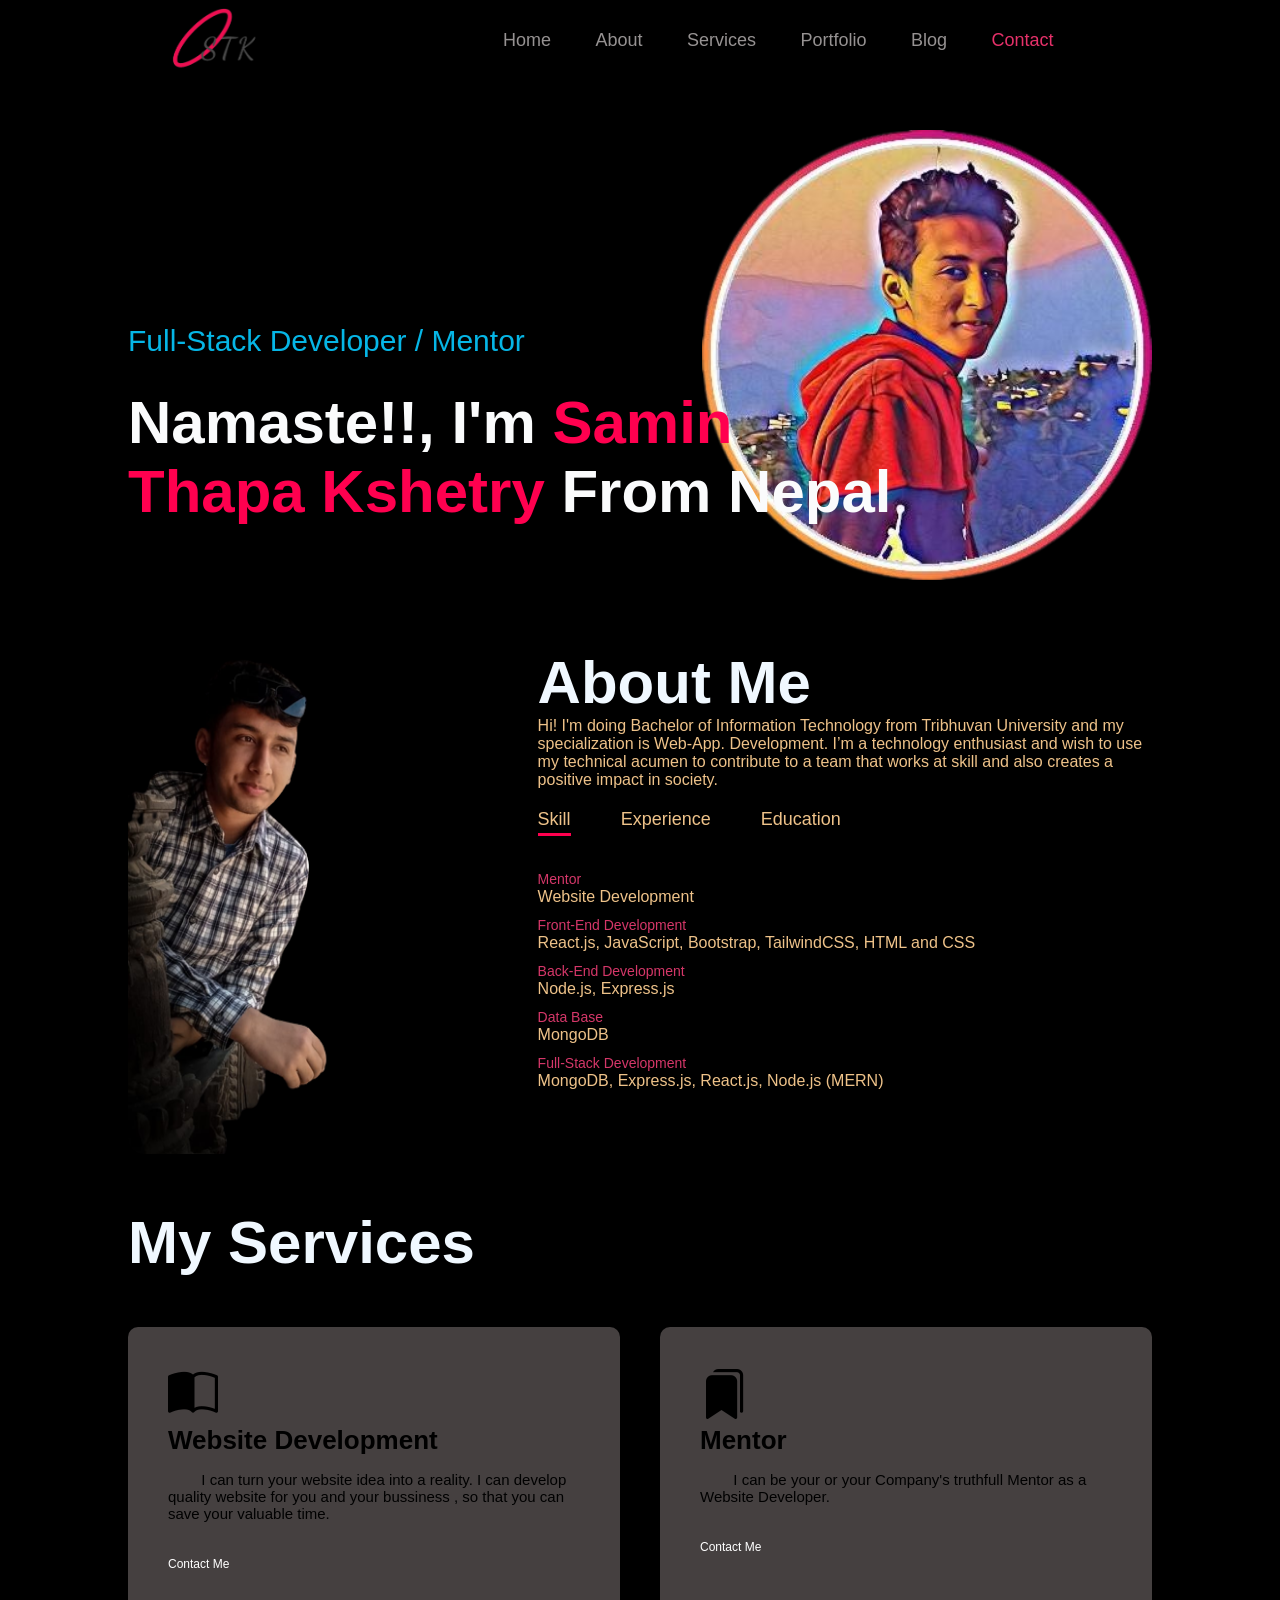
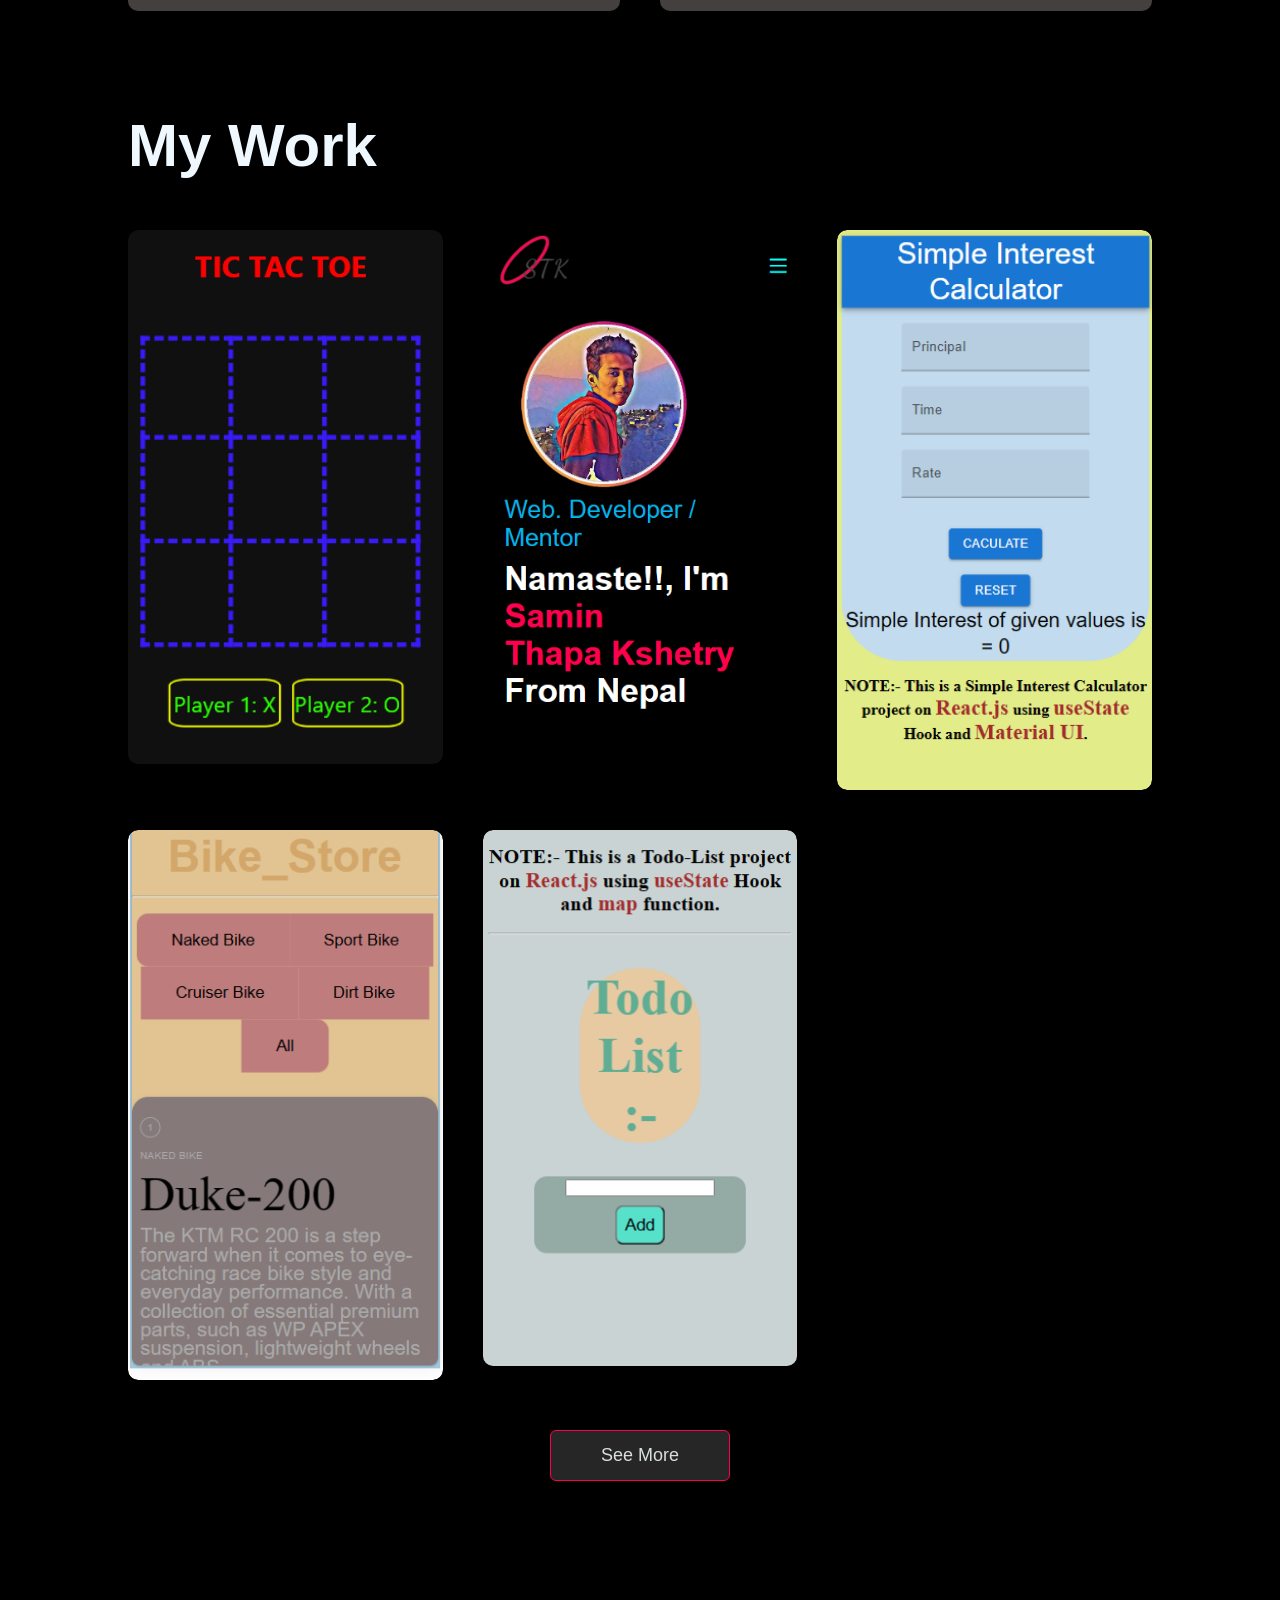
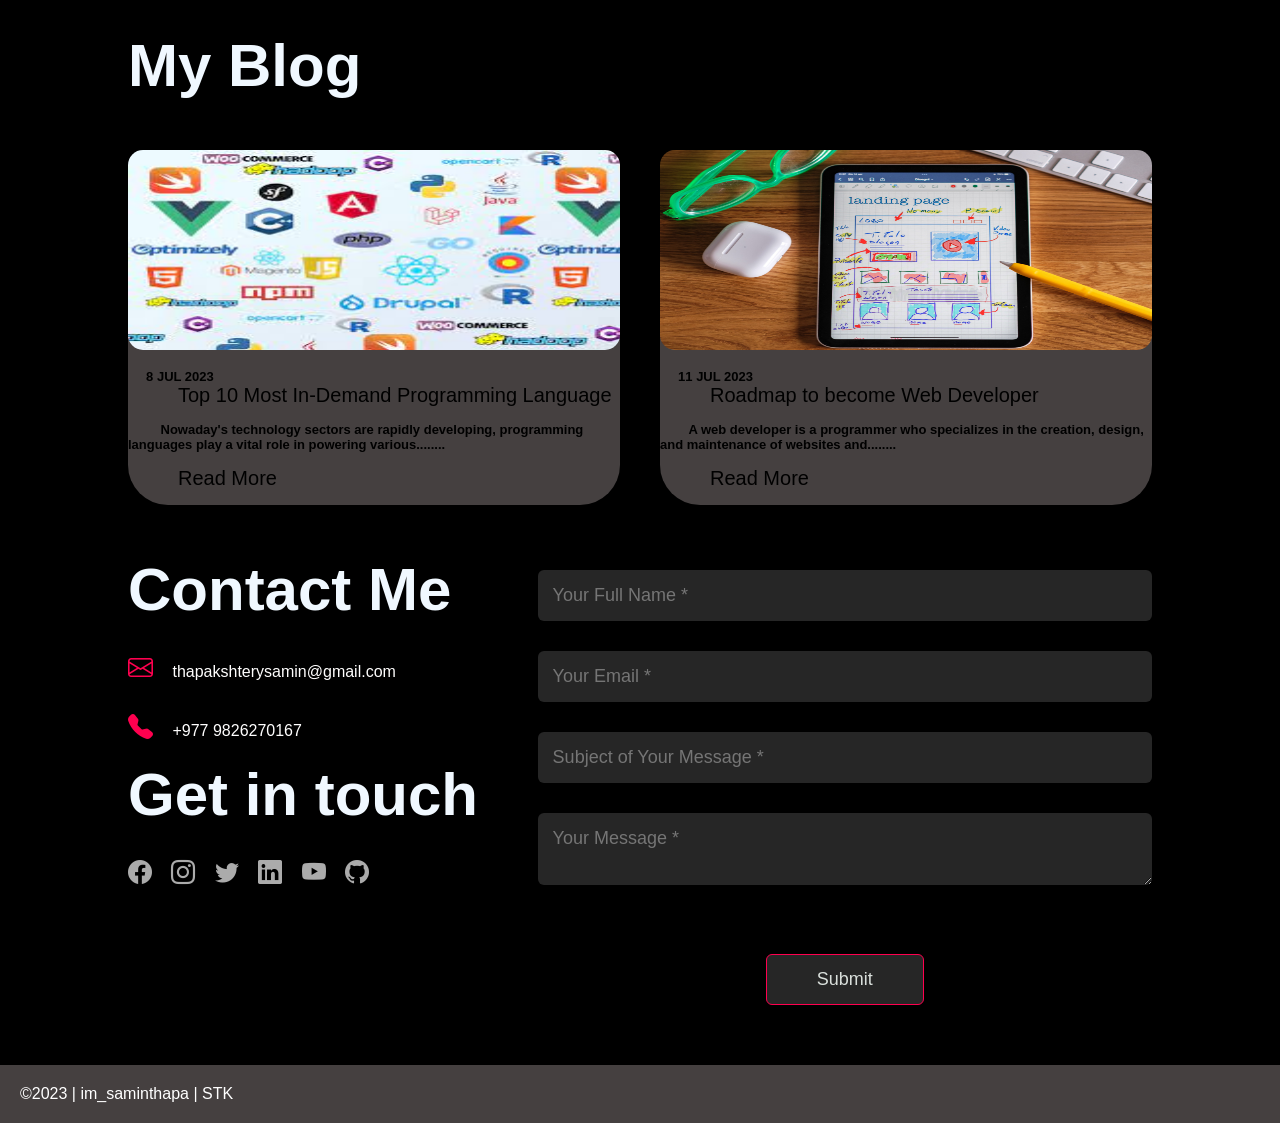
==== index.html @ 483cef7b "Add files via upload" ====
<!DOCTYPE html>
<html lang="en">
<head>
    <meta charset="UTF-8">
    <meta name="viewport" content="width=device-width, initial-scale=1.0">
    <title>Personal Website</title>
    <link rel="stylesheet" href="style1.css">
    <!-- Option 1: Include in HTML -->
<link rel="stylesheet" href="https://cdn.jsdelivr.net/npm/bootstrap-icons@1.3.0/font/bootstrap-icons.css">
</head>
<body>
    <div id="header">
        <div class="container">
        <nav>
            <li><a href="#header"><img src="./logo.png" class="logo"></a></li>
            
            <ul id="sidemenu">
                <i class="bi bi-x" onclick="closemenu()"></i>
                <li><a href="#header">Home</a></li>
                <li><a href="#about">About</a></li>               
                <li><a href="#services">Services</a></li>
                <li><a href="#portfolio">Portfolio</a></li>
                <li><a href="#blog">Blog</a></li>
                <li><a href="#contact"><span>Contact</span></a></li> 
                
                
            </ul>
            <i class="bi bi-list" onclick="openmenu()"></i>

            <img class="img" src="./C3.png"
             
            width="450px";
            height="450px" ;
            background-size="cover";
            background-position="center";>
            </nav>
            <div class="header-text">
                <p>Full-Stack Developer / Mentor</p>
                <h1>Namaste!!, I'm <span>Samin <br>Thapa Kshetry</span> From Nepal</h1>
            </div>
        </div>
    </div>
    <div id="about">
        <div class="container">
            <div class="row">
                <div class="about-col-1">
                    <img src="./1.png" 
                    width="700px";
                    height="500px" ;
                    >
             
                </div>
                <div class="about-col-2">
                    <h1 class="sub-title">About Me</h1>
                    <p>Hi! I'm doing Bachelor of Information Technology from Tribhuvan University and my specialization is Web-App. Development. I’m a technology enthusiast and wish to use my technical acumen to contribute to a team that works at skill and also creates a positive impact in society. </p>

                    <div class="tab-title">
                        <p class="tab-links active-link" onclick="opentab('skill')">Skill</p>
                        <p class="tab-links" onclick="opentab('experience')">Experience</p>
                        <p class="tab-links" onclick="opentab('education')">Education</p>
                    </div>
                    <div class="tab-contents active-tab" id="skill">
                        <ul>
                            <li><span>Mentor</span><br>Website Development</li>
                            <li><span>Front-End Development</span><br>React.js, JavaScript, Bootstrap, TailwindCSS, HTML and CSS</li>
                            <li><span>Back-End Development</span><br>Node.js, Express.js</li>
                            <li><span>Data Base</span><br>MongoDB</li>
                            <li><span>Full-Stack Development</span><br>MongoDB, Express.js, React.js, Node.js (MERN)</li>
                        </ul>
                    </div>
                    <div class="tab-contents" id="experience">
                        <ul>
                            <li><span>2023 - Current</span><br>Freelancer as Web/App Developer</li>
                            <li><span>2020 - 2023</span><br>Accountant</li>
                            <li><span>2019 - 2020</span><br>Advance Computer Course</li>
                            <li><span>2018 - 2019</span><br>National Cadet Crops</li>
                        </ul>
                    </div>
                    <div class="tab-contents" id="education">
                        <ul>
                            <li><span>2023 - Current</span><br>Bachelor of Information Technology</li>
                            <li><span>2019 - 2021</span><br>+2 at Computer Science</li>
                            <li><span>2019 - 2020</span><br>Advance Computer Course</li>
                        </ul>
                    </div>
                </div>
            </div>
        </div>  
    </div>

    <div id="services">
        <div class="container">
            <h1 class="sub-title">My Services</h1>  
            <div class="services-list">
                <div>
                    <i class="bi bi-book-half"></i>
                    <h1>Website Development</h1> <br>
                    <p>&nbsp;&nbsp;&nbsp;&nbsp;&nbsp;&nbsp;&nbsp;&nbsp;I can turn your website idea into a reality. I can develop quality website for you and your bussiness , so that you can save your valuable time.</p><br>          
                        <a href="#contact">Contact Me</a>
                                              
                </div>
                <div>
                    <i class="bi bi-bookmarks-fill"></i>
                    <h1>Mentor</h1> <br>
                    <p>&nbsp;&nbsp;&nbsp;&nbsp;&nbsp;&nbsp;&nbsp;&nbsp;I can be your or your Company's truthfull Mentor as a Website Developer.</p><br>
                    <a href="#contact">Contact Me</a>
                   
                </div>
            </div> 
        </div>
    </div>


<div id="portfolio">
    <div class="container">
        <h1 class="sub-title">My Work</h1>    
        <div class="work-list">
            <div class="work">
                <img src="./TTT.png" >
            <div class="layer">
                <i class="bi bi-link"></i> 
                <h2>Tic Tac Toe Game</h2> <br>
                <h4>This is a TIC_TAC_TOE game project on React.js using useState, useEffect Hook. <br> <br>You can play through below link.</h4>
            <a href="https://saminthapa-tic-tac-toe.netlify.app/"><i class="bi bi-link"></i></a>
            </div>
            </div>
            <div class="work">
                <img src="./PW.png" >
            <div class="layer">
                <i class="bi bi-link"></i> 
                <h2>Portfolio Website</h2> <br>
                <h4>This is my personal Portfolio Website using HTML, CSS and JavaScript. <br> <br>You can look through below link.</h4>
            <a href="./index.html"><i class="bi bi-link"></i></a>
            </div>
            </div>
            <div class="work">
                <img src="./SI.png">
                <div class="layer">
                    <h2>Simple Interest Calculator</h2>
                    <h4>This is a Simple Interest Calculator project on React.js using useState Hook and Material UI. <br> <br>You can look through below link.</h4>
                <a href="https://saminthapa-simple-interest-calculator.netlify.app/"><i class="bi bi-link"></i></a>
                </div>
            </div>
            <div class="work">
                <img src="./BK.png" >
                <div class="layer"> 
                    <h2>Bike Store</h2><br>
                    <h4>This is a Bike Store project on React.js using useState Hook, Self-made API, Map function, Filter array, Container component and many more. <br> <br>You can look through below link.</h4>
                <a href="https://saminthapa-bike-store.netlify.app/"><i class="bi bi-link"></i></a>
                </div>
            </div>
          
            <div class="work">
                <img src="./TDL.png">
                <div class="layer">
                    <h2> Todo List</h2>
                    <h4>This is a Todo List project on React.js using useState Hook and map function. <br> <br>You can look through below link.</h4>
                <a href="https://saminthapa-todolist.netlify.app/"><i class="bi bi-link"></i></a>
                </div>
            </div>
        </div>
        <a href="https://github.com/saminthapa" class="btn">See More</a>
    </div>
</div> 

<div id="blog">
    <div class="container">
        <h1 class="sub-title">My Blog</h1>  
        <div class="blog-list">
            <div>
                <i><img  src="./P5.jpg" class="blog-img"></i>
                <h4>&nbsp;&nbsp;&nbsp;&nbsp; 8 JUL 2023</h4>
                <a href="./TPL.html">Top 10 Most In-Demand Programming Language</a><br><br>
                <h4>&nbsp;&nbsp;&nbsp;&nbsp;&nbsp;&nbsp;&nbsp;&nbsp;   Nowaday's technology sectors are rapidly developing, programming languages play a vital role in powering various........</h4><br>
                <a href="./TPL.html">Read More</a> <br><br>
            </div>

                 <div>
                    <i><img src="./P4.jpg" class="blog-img"></i>
                    <h4>&nbsp;&nbsp;&nbsp;&nbsp; 11 JUL 2023</h4>
                    <a href="./web.html">Roadmap to become Web Developer</a>  <br><br>  
                    <h4>&nbsp;&nbsp;&nbsp;&nbsp;&nbsp;&nbsp;&nbsp;&nbsp;A web developer is a programmer who specializes in the creation, design, and maintenance of websites and........</h4><br>
                    <a href="./web.html">Read More</a> <br><br>
                 </div>
            </div>
        </div>
 </div>



<div id="contact">
    <div class="container">
        <div class="row">
            <div class="contact-left">
                 <h1 class="sub-title">Contact Me</h1>
                <p> <i class="bi bi-envelope"></i> thapakshterysamin@gmail.com </p>
                <p> <i class="bi bi-telephone-fill"></i> +977 9826270167 </p> <br>
                <h1 class="sub-title">Get in touch</h1>
                <div class="social-icons">
                    <a href="https://www.facebook.com/samin.thapa.90"><i class="bi bi-facebook"></i></a>
                    <a href="https://www.instagram.com/im_saminthapa/"><i class="bi bi-instagram"></i></a>
                    <a href="https://twitter.com/SaminThapa10"><i class="bi bi-twitter"></i></a>
                    <a href="https://www.linkedin.com/in/samin-thapa-kshetry-96043425b/"><i class="bi bi-linkedin"></i></a>
                    <a href="https://www.youtube.com/channel/UC2cIebOuovVdBCD4rKOIiWQ"><i class="bi bi-youtube"></i></a>
                    <a href="https://github.com/saminthapa"><i class="bi bi-github"></i></a>
                </div>
               <!--- <a href="./cv.pdf" download  class="btn btn2"><i class="bi bi-file-earmark-arrow-down-fill"></i>  View CV </a>               -->
            </div>
            <div class="contact-right">
                <form action="https://api.web3forms.com/submit" method="POST" class="form">
                    <input type="hidden" name="access_key" value="cd3ba4bd-6a65-4fd9-9085-a1d36f26482f">
                    <input type="text" name="Name" placeholder="Your Full Name *" required>
                    <input type="email" name="Email" placeholder="Your Email *" required>
                    <input type="subject" name="Subject" placeholder="Subject of Your Message *" required>
                    <textarea name="Message" placeholder="Your Message *" class="contact-inputs" required></textarea>
                    <button type="submit" class="btn">Submit</button>
                </form>
              
            </div>
        </div>
    </div>
    <footer>
        <a href="#"> &copy;2023 | im_saminthapa | STK </a>
    </footer>
</div>

<script>
    var tablinks = document.getElementsByClassName("tab-links");
    var tabcontents = document.getElementsByClassName("tab-contents");
    function opentab(tabname){
        for(tablink of tablinks){
            tablink.classList.remove("active-link");
        }
        for(tabcontent of tabcontents){
            tabcontent.classList.remove("active-tab");
        }
        event.currentTarget.classList.add("active-link");
        document.getElementById(tabname).classList.add("active-tab");
    }
  </script> 
 
</body>
</html>
---- style1.css ----
*{
    margin: 0;
    padding: 0;
    font-family: 'poppins',sans-serif;
    box-sizing: border-box;
    
}
html{
    scroll-behavior: smooth;
}
body{
    background-color: rgb(0, 0, 0);
    padding-top: 20px;
}
.container{
    padding: 10px 10%;
}
nav{
    display: flex;
    align-items: center;
    justify-content: space-between;
    flex-wrap: wrap; 
} 


.logo{
    position: fixed;
    top: 0%;
    width: 140px;
}


.img{
   margin-left: 250px;
    margin-top: 100px;
}
nav ul {
    position: fixed;
    top: 0%;
    width: 100%;
    padding: 20px;
    margin: 0 auto;
    list-style: none;
    text-align: center;
    }
nav ul li{
    display: inline-block;
    list-style: none;
    margin: 10px 20px;  
}
nav ul li span{
    color: #e6316a;
}
nav ul li a{
    color: rgb(150, 146, 146);
    text-decoration: none;
    font-size: 18px;
    position: relative;

    
}
nav ul li a::after{
    content: '';
    width: 0;
    height: 3px;
    background: #ff004f;
    position: absolute;
    left: 0;
    bottom: -6px;
    transition:0.5s;
}
nav ul li a:hover::after{
    width: 100%;
    
}
.header-text{
    color: rgb(250, 251, 252);
    margin-top: -25%;
    font-size: 30px;
}
.header-text p{
    color: rgb(6, 182, 230);
}
.header-text h1{
     font-size: 40;
    margin-top: 30px;
}
.header-text h1 span{
    color: #ff004f;
}

#about{
    padding: 50px o;
    color: rgb(238, 194, 137);
}
.row{
    display: flex;
    justify-content: space-between;
    flex-wrap: wrap;
}
.about-col-1{
    flex-basis: 35%;
}
.about-col-1 img{
    margin-top: 30%;
    width: 100%;
    border-radius: 15px;
}
.about-col-2{
    margin-top: 10%;
    flex-basis: 60%;
}
.sub-title{
    font-size: 60px;
    font-weight: 600;
    color: aliceblue;
}
 
.tab-title{
    display: flex;
    margin: 20px 0 40px;
}
.tab-links{
    margin-right: 50px;
    font-size: 18px;
    font-weight: 500;
    cursor: pointer;
    position: relative;
}
.tab-links::after{
    content: '';
    width: 0;
    height: 3px;
    background: #ff004f;
    position: absolute;
    left: 0;
    bottom: -6px;
    transition: 0.5s;
}
.tab-links.active-link::after{
    width: 100%;
}
.tab-contents ul li{
    list-style: none;
    margin: 10px 0;
}
.tab-contents ul li span{
    color: #d53769;
    font-size: 14px;
}
.tab-contents{
    display: none;
}
.tab-contents.active-tab{
    display: block;
}



#services{
    padding: 30px 0;
}
.services-list{
    display: grid;
   grid-template-columns: repeat(auto-fit, minmax(250px, 1fr)); 
    grid-gap: 40px;
    
    margin-top: 50px;
}
.services-list div{
    background: #454040;
    padding: 40px;
    font-size: 13px;
    font-weight: 300;
    border-radius: 10px;
    transition: transform 0.4s;
}
.services-list div i{
  font-size: 50px;
  margin-bottom: 30px;     
}
.services-list div h2{
    font-size: 30px;
    font-weight: 500;
    margin-bottom: 15px;
}
.services-list div a{
    text-decoration: none;
    color: #ffffff;
    font-size: 12px;
    margin-top: 20px;
    display: inline-block;
}
.services-list div p{
    font-size: 15px;
}
.services-list div:hover{
    background: #ff004f;
    transform: translateY(-10px);
}



.services-list div a:hover {
    font-size: medium;
    text-decoration: underline;
    text-align: center;
    float: left;
    color: rgb(41, 193, 7);
}

#portfolio{
    padding: 50px 0;
}
.work-list{
    display: grid;
    grid-template-columns: repeat(auto-fit, minmax(250px, 1fr));
    grid-gap: 40px;
    margin-top: 50px;
}
.work{
    border-radius: 10px;
    position: relative;
    overflow: hidden;
}
.work img{
    width: 100%;
    border-radius: 10px;
    display: block;
    transition: transform 0.2s;
}
.layer{
    width: 100%;
    height: 0%;
    background: linear-gradient(rgba(0,0,0,0.6), #ff004f);
    border-radius: 10px;
    position: absolute;
    left: 0;
    bottom: 0px;
    overflow: hidden;
    display: flex;
    align-items: center;
    justify-content: center;
    flex-direction: column;
    padding: 0 40px;
    text-align: center;
    font-size: 20px;
    transition: height 0.2s;
    
}
.layer h2{
   color: #00fbff;
    margin-bottom: 20px;

}
.layer h4{
    color: #ffffff;
}
.layer a{
    margin-top: 20px;
    color: #ff004f;
    text-decoration: none;
    font-size: 18px;
    line-height: 60px;
    background: #fff;
    width: 60px;
    height: 60px;
    border-radius: 50%;
    text-align: center;
}
.work:hover img{
    transform: scale(1.1);
}
.work:hover .layer{
    height: 100%;
}
.btn{
    font-size: 18px;
    background-color: #262626;
    display: block;
    margin: 50px auto;
    width: fit-content;
    border: 1px solid #ff004f;
    padding: 14px 50px;
    border-radius: 6px;
    text-decoration: none;
    color: #d9dfdb;
    
}
.btn:hover{
    border: #ff004f;
    background-color: #ff004f;
}


#blog{
    padding: 30px 0;
}
.blog-list{
    display: grid;
    grid-template-columns: repeat(auto-fit, minmax(250px, 1fr));
    grid-gap: 40px;
    margin-top: 50px;
}
.blog-list div{
    background:#454040;
    padding: 0%;
    font-size: 13px;
    font-weight: 300;
    border-radius: 40px;
    transition: transform 0.4s;
}
.blog-list div i{
  font-size: 80px;
  margin-bottom: 30px;
       
}
.blog-list div h2{
    font-size: 30px;
    font-weight: 500;
    margin-bottom: 15px;
}

.blog-list div p{
    font-size: 35px;
}
.blog-list div:hover{
    background: #ff004f;
    transform: translateY(-10px);
}
.blog-list div a{
    text-decoration: none;
    color: #000000;
    font-size: 20px;
    margin-top: 10px;
    margin-left: 50px;
    transform: 0.3s;
}
.blog-list div a:hover{
    background: #b5a6ab;
}
.box{
    background-color: #d72faa;
    border-radius: 10px;
    height: 100px;
   
}
.box:hover{
    background: #ff004f;
    transform: translateY(-10px);
}
.blog-img{
    border-radius: 15px;
    width: 100%;
    height: 200px;
}


.contact-left{
    flex-basis: 35%;

}
.contact-right{
    flex-basis: 60%;
    
}
.contact-left p{
    margin-top: 30px;
    color: rgb(255, 254, 254);
}
.contact-left p i{
    color: #ff004f;
    margin-right: 15px;
    font-size: 25px;
}
.social-icons{
    margin-top: 30px;
}
.social-icons a{
    text-decoration: none;
    font-size: 24px;
    margin-right: 15px;
    color: #ababab;
    display: inline-block;
    transition: transform 0,5s;
}
.social-icons a:hover{
    color: #ff004f;
    transform: translateY(-5px);
}
.btn.btn2{
    display: inline-block;
    background: #ff004f;
}
.contact-right form{
      width: 100%;
}
form name-title{
    font-size: large;
    color: #23bfe6;
}
form input, form textarea{
    width: 100%;
    border: 0;
    outline: none;
    background: #262626;
    padding: 15px;
    margin: 15px 0;
    color: #fff;
    font-size: 18px;
    border-radius: 6px;
}
form btn2{
    padding: 14px 60px;
    font-size: 18px;
    margin-top: -20px;
}

footer {
    background-color: #454040;
    overflow: hidden;
}

footer a {
    text-decoration: none;
    padding: 20px;
    text-align: center;
    float: left;
    color: #fff;
}

nav .fas{
    display: none;
}








@MEDIA only screen and (max-width:600px ){
    #header{
        margin-left: -20px;  
    }
    .img{
        height: 200px;
        width: 200px;
        margin-left: 70px;
        margin-top: 50px;
    background-position:center;
    
    }
    .header-text{
        color: rgb(255, 255, 255);
       margin-top: 10px;
       margin-left: 50px;
       font-size: 30px;
    } 
           
    .header-text h1{
        font-size: 40px;
        margin-top: 10px;
    }
    
    .header-text h1 span{
        color: #ff004f;
    }
    nav .fas{
        background-color: #23bfe6;
          display: block;
          font-size: 25px;
  
      }
      nav i{
        color: aqua;
        font-size: 30px;
        margin-top: -20px;
        margin-left: 100%;
      }
      nav ul{
       
        background: #c83445;
        position: fixed;
        top: 0;
       
        right: -200px;
        width: 200px;
        height: 50vh;
        padding-top: 50px;
        z-index: 2;
        transition: right 0.5s;
    }
    nav ul li{
        text-decoration-color: antiquewhite;
         display: block;
         margin: 25px;
     }
     nav ul .fas{
        color: #fff;
        position: absolute;
        top: 25px;
        left: 25px;
        cursor: pointer;
    }

    .about-col-1{
       margin-top: -50px;
        width: 200px;
        height: 400px;
    }
    .sub-title{
        font-size: 35px;
    }
    
    .about-col-1, .about-col-2{
        flex-basis: 80%;
    }
    .about-col-1{
        margin-bottom: 30px;
    }
    .about-col-2{
        color: rgb(238, 194, 137);
        font-size: 14px;
    }
    .blog-list{
        flex-basis: 100%;
        
    }
    .blog-list div i{
       width: 10px;
         height: 200px;    
      }
      .blog-list div a{
        margin-left: 9px;
      }
    .tab-links{
        font-size: 16px;
        margin-right: 20px;
    }
    .contact-left, .contact-right{
        flex-basis: 100%;
    }
    .copyright{
        font-size: 14px;
    }
    
}
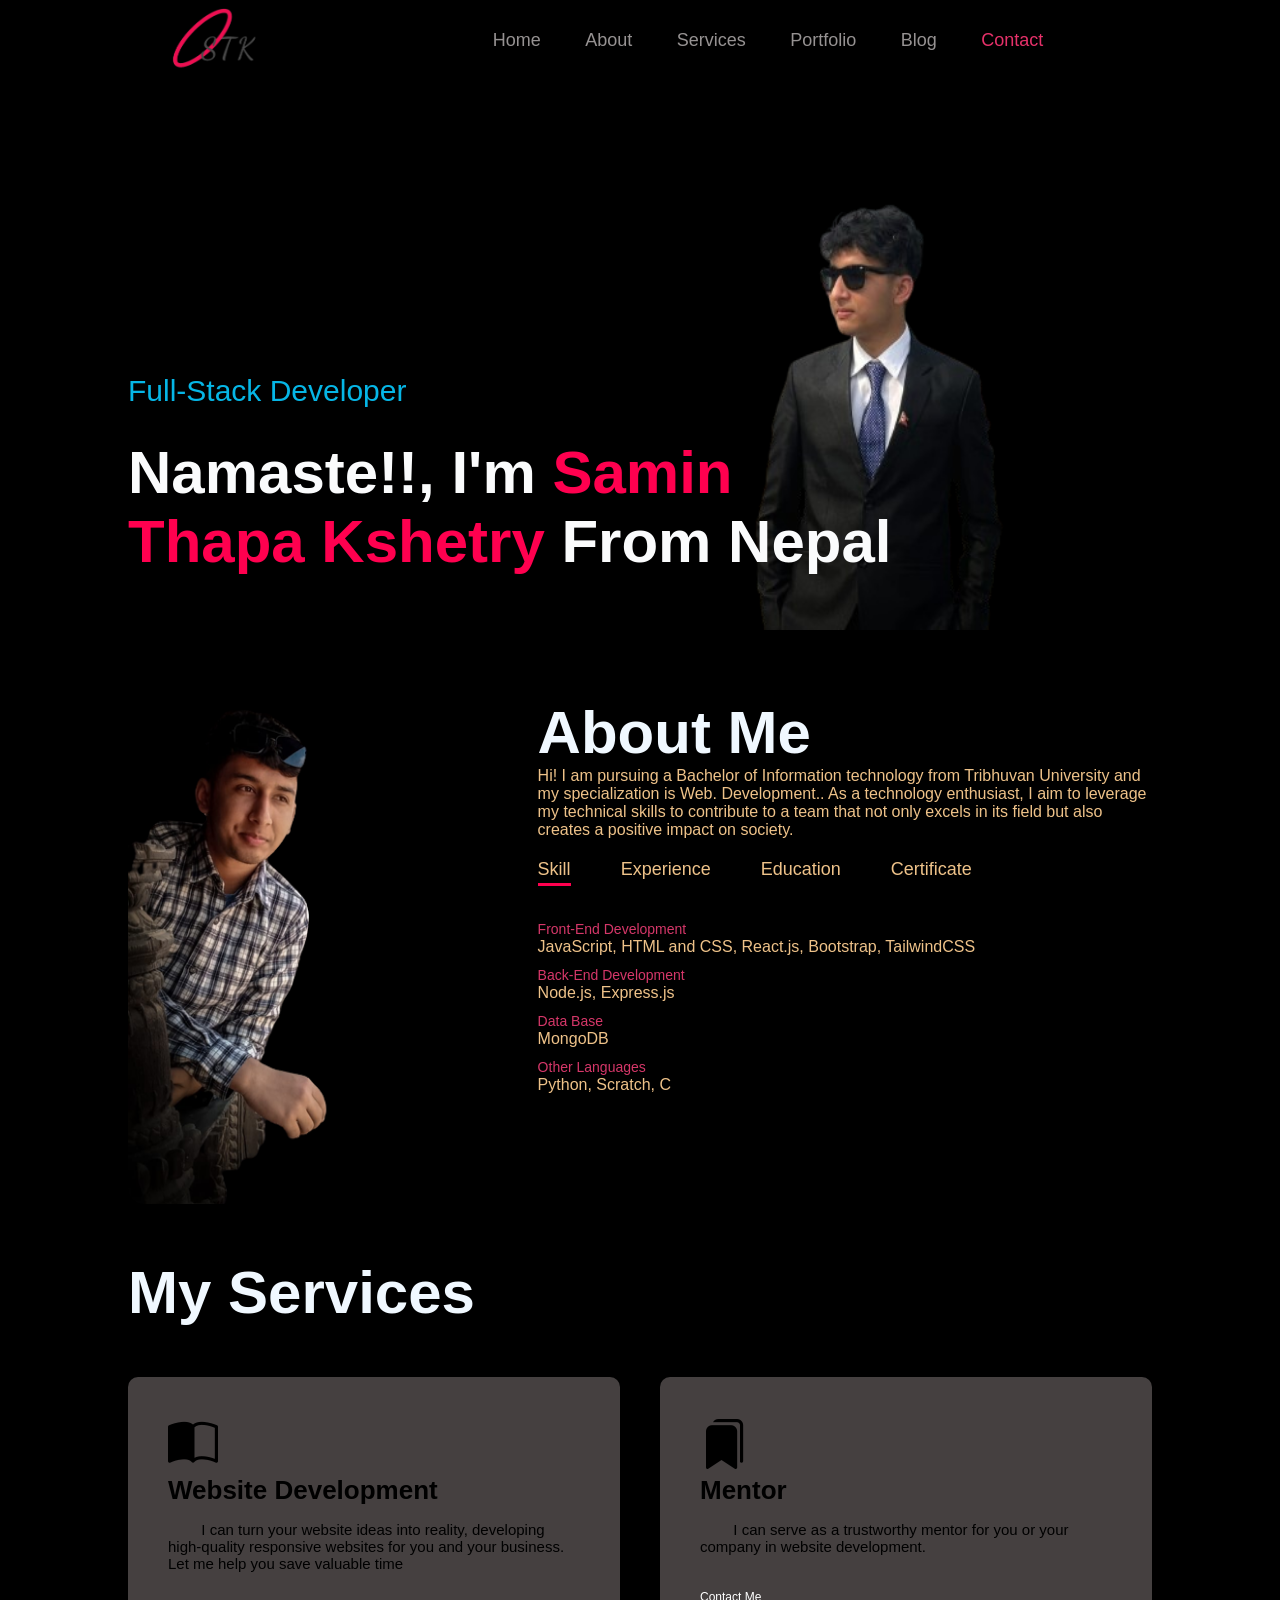
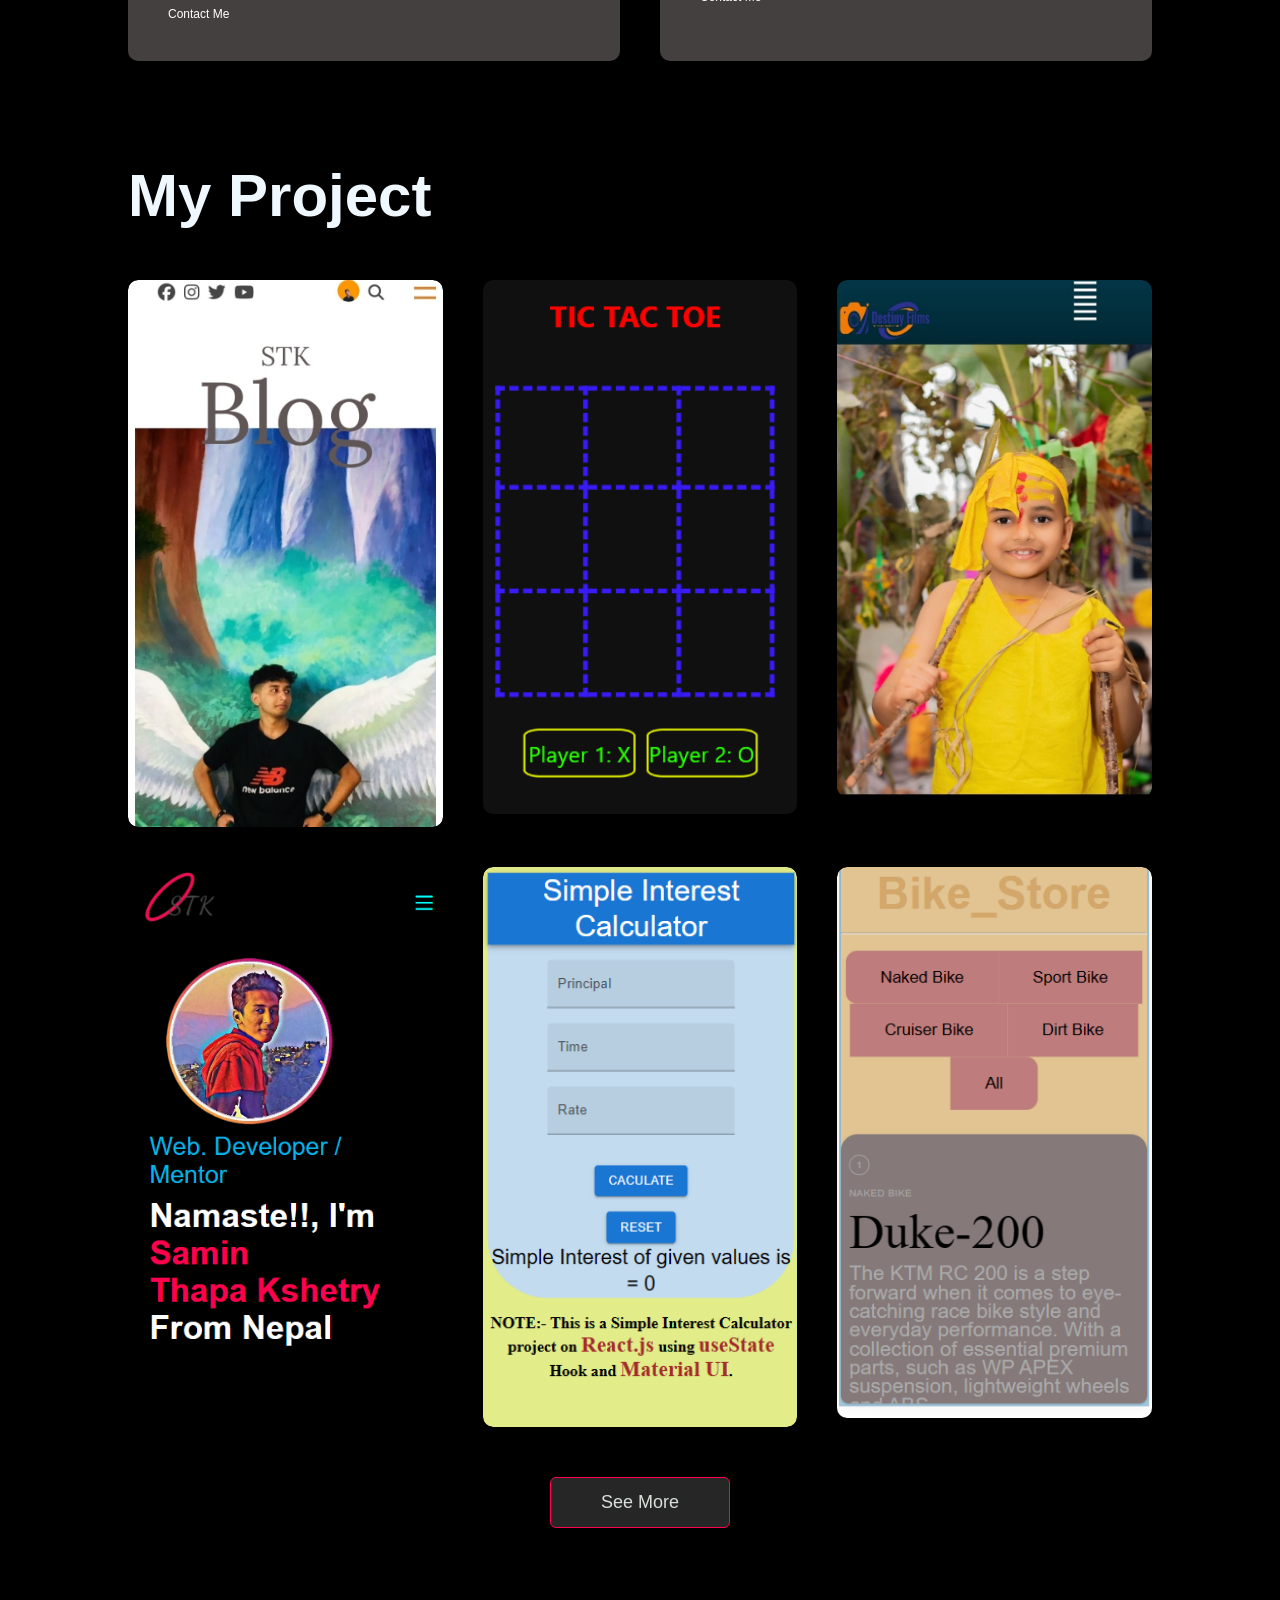
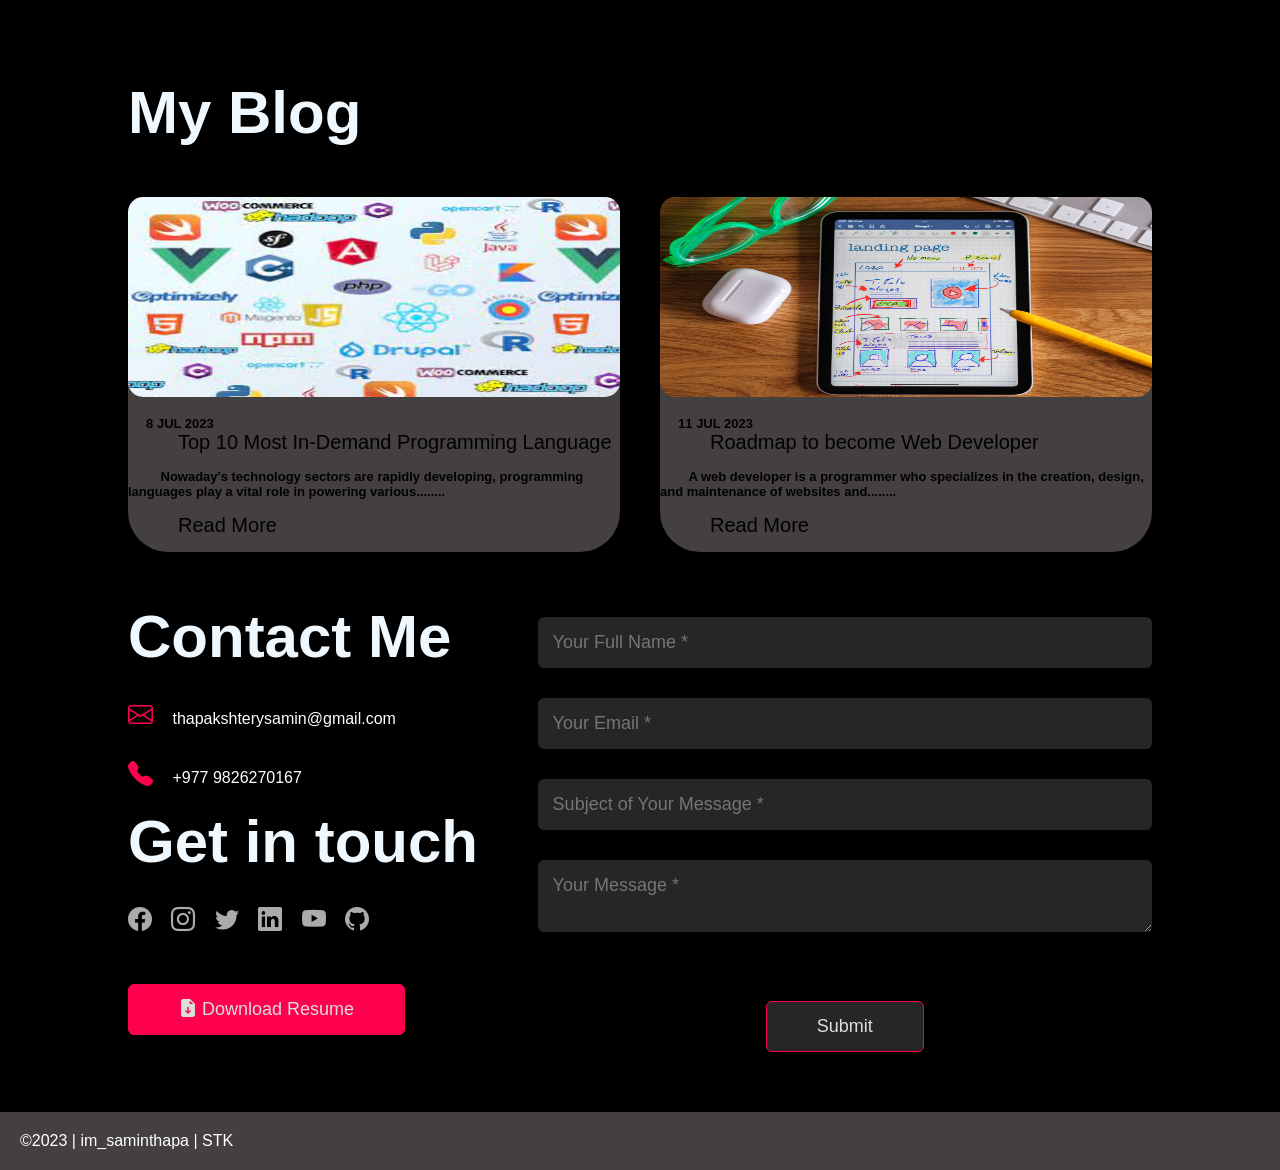
==== commit e05c1ad2: "Add files via upload" ====
--- a/index.html
+++ b/index.html
@@ -7,6 +7,7 @@
     <link rel="stylesheet" href="style1.css">
     <!-- Option 1: Include in HTML -->
 <link rel="stylesheet" href="https://cdn.jsdelivr.net/npm/bootstrap-icons@1.3.0/font/bootstrap-icons.css">
+<link rel="stylesheet" href="https://cdnjs.cloudflare.com/ajax/libs/font-awesome/6.5.2/css/all.min.css" integrity="sha512-SnH5WK+bZxgPHs44uWIX+LLJAJ9/2PkPKZ5QiAj6Ta86w+fsb2TkcmfRyVX3pBnMFcV7oQPJkl9QevSCWr3W6A==" crossorigin="anonymous" referrerpolicy="no-referrer" />
 </head>
 <body>
     <div id="header">
@@ -15,27 +16,25 @@
             <li><a href="#header"><img src="./logo.png" class="logo"></a></li>
             
             <ul id="sidemenu">
-                <i class="bi bi-x" onclick="closemenu()"></i>
+                <i class="fa-solid fa-xmark" onclick="closemenu()"></i> 
                 <li><a href="#header">Home</a></li>
                 <li><a href="#about">About</a></li>               
                 <li><a href="#services">Services</a></li>
                 <li><a href="#portfolio">Portfolio</a></li>
                 <li><a href="#blog">Blog</a></li>
                 <li><a href="#contact"><span>Contact</span></a></li> 
-                
-                
             </ul>
-            <i class="bi bi-list" onclick="openmenu()"></i>
-
-            <img class="img" src="./C3.png"
+            <i class="fas fa-bars" onclick="openmenu()"></i>
+
+            <img class="img" src="./a.png"
              
-            width="450px";
-            height="450px" ;
+            width="600px";
+            height="750px";
             background-size="cover";
             background-position="center";>
             </nav>
             <div class="header-text">
-                <p>Full-Stack Developer / Mentor</p>
+                <p>Full-Stack Developer</p>
                 <h1>Namaste!!, I'm <span>Samin <br>Thapa Kshetry</span> From Nepal</h1>
             </div>
         </div>
@@ -52,35 +51,38 @@
                 </div>
                 <div class="about-col-2">
                     <h1 class="sub-title">About Me</h1>
-                    <p>Hi! I'm doing Bachelor of Information Technology from Tribhuvan University and my specialization is Web-App. Development. I’m a technology enthusiast and wish to use my technical acumen to contribute to a team that works at skill and also creates a positive impact in society. </p>
+                    <p>Hi! I am pursuing a Bachelor of Information technology from Tribhuvan University and my specialization is Web. Development.. As a technology enthusiast, I aim to leverage my technical skills to contribute to a team that not only excels in its field but also creates a positive impact on society.</p>
 
                     <div class="tab-title">
                         <p class="tab-links active-link" onclick="opentab('skill')">Skill</p>
                         <p class="tab-links" onclick="opentab('experience')">Experience</p>
                         <p class="tab-links" onclick="opentab('education')">Education</p>
+                        <p class="tab-links" onclick="opentab('certificate')">Certificate</p>
                     </div>
                     <div class="tab-contents active-tab" id="skill">
                         <ul>
-                            <li><span>Mentor</span><br>Website Development</li>
-                            <li><span>Front-End Development</span><br>React.js, JavaScript, Bootstrap, TailwindCSS, HTML and CSS</li>
+                            <li><span>Front-End Development</span><br>JavaScript, HTML and CSS, React.js, Bootstrap, TailwindCSS</li>
                             <li><span>Back-End Development</span><br>Node.js, Express.js</li>
                             <li><span>Data Base</span><br>MongoDB</li>
-                            <li><span>Full-Stack Development</span><br>MongoDB, Express.js, React.js, Node.js (MERN)</li>
+                            <li><span>Other Languages</span><br>Python, Scratch, C</li>
                         </ul>
                     </div>
                     <div class="tab-contents" id="experience">
                         <ul>
-                            <li><span>2023 - Current</span><br>Freelancer as Web/App Developer</li>
-                            <li><span>2020 - 2023</span><br>Accountant</li>
+                            <li><span>2023 - Current</span><br>Freelancer as Web. Developer</li>
                             <li><span>2019 - 2020</span><br>Advance Computer Course</li>
                             <li><span>2018 - 2019</span><br>National Cadet Crops</li>
                         </ul>
                     </div>
                     <div class="tab-contents" id="education">
                         <ul>
-                            <li><span>2023 - Current</span><br>Bachelor of Information Technology</li>
-                            <li><span>2019 - 2021</span><br>+2 at Computer Science</li>
-                            <li><span>2019 - 2020</span><br>Advance Computer Course</li>
+                            <li><span>2023 - Current</span><br>Bachelor of Information Technology, TU</li>
+                            <li><span>2019 - 2021</span><br>+2 at Computer Science, NEB</li>
+                        </ul>
+                    </div>
+                    <div class="tab-contents" id="certificate">
+                        <ul>
+                            <li><span>Web Development Bootcamp -> </span><a class="certificate" href="./hp_boot.pdf"> View</a></li>
                         </ul>
                     </div>
                 </div>
@@ -95,14 +97,14 @@
                 <div>
                     <i class="bi bi-book-half"></i>
                     <h1>Website Development</h1> <br>
-                    <p>&nbsp;&nbsp;&nbsp;&nbsp;&nbsp;&nbsp;&nbsp;&nbsp;I can turn your website idea into a reality. I can develop quality website for you and your bussiness , so that you can save your valuable time.</p><br>          
+                    <p>&nbsp;&nbsp;&nbsp;&nbsp;&nbsp;&nbsp;&nbsp;&nbsp;I can turn your website ideas into reality, developing high-quality responsive websites for you and your business. Let me help you save valuable time</p><br>          
                         <a href="#contact">Contact Me</a>
                                               
                 </div>
                 <div>
                     <i class="bi bi-bookmarks-fill"></i>
                     <h1>Mentor</h1> <br>
-                    <p>&nbsp;&nbsp;&nbsp;&nbsp;&nbsp;&nbsp;&nbsp;&nbsp;I can be your or your Company's truthfull Mentor as a Website Developer.</p><br>
+                    <p>&nbsp;&nbsp;&nbsp;&nbsp;&nbsp;&nbsp;&nbsp;&nbsp;I can serve as a trustworthy mentor for you or your company in website development.</p><br>
                     <a href="#contact">Contact Me</a>
                    
                 </div>
@@ -113,8 +115,20 @@
 
 <div id="portfolio">
     <div class="container">
-        <h1 class="sub-title">My Work</h1>    
+        <h1 class="sub-title">My Project</h1>    
         <div class="work-list">
+
+            <div class="work">
+                <img src="./stk_blog.jpeg">
+                <div class="layer">
+                    <h2>STK BLOG</h2>
+                    <h4>Developed a blog website using React.js for
+                        frontend and responsive design. Working on Backend using
+                        Node.js and MongoDB<br> <br>You can look through below link.</h4>
+                <a href="https://saminthapa-stk-blog.netlify.app/"><i class="bi bi-link"></i></a>
+                </div>
+            </div>
+
             <div class="work">
                 <img src="./TTT.png" >
             <div class="layer">
@@ -123,7 +137,19 @@
                 <h4>This is a TIC_TAC_TOE game project on React.js using useState, useEffect Hook. <br> <br>You can play through below link.</h4>
             <a href="https://saminthapa-tic-tac-toe.netlify.app/"><i class="bi bi-link"></i></a>
             </div>
-            </div>
+        </div>
+        
+        <div class="work">
+            <img src="./destiny.jpeg">
+            <div class="layer">
+                <h2>Destiny Films</h2>
+                <h4>Created a responsive website for a Photography
+                    and Videography Studio . Implemented gallery and contact form
+                    functionalities.<br> <br>You can look through below link.</h4>
+            <a href="https://saminthapa-destiny-films.netlify.app/"><i class="bi bi-link"></i></a>
+            </div>
+        </div>
+
             <div class="work">
                 <img src="./PW.png" >
             <div class="layer">
@@ -150,16 +176,9 @@
                 </div>
             </div>
           
-            <div class="work">
-                <img src="./TDL.png">
-                <div class="layer">
-                    <h2> Todo List</h2>
-                    <h4>This is a Todo List project on React.js using useState Hook and map function. <br> <br>You can look through below link.</h4>
-                <a href="https://saminthapa-todolist.netlify.app/"><i class="bi bi-link"></i></a>
-                </div>
-            </div>
-        </div>
-        <a href="https://github.com/saminthapa" class="btn">See More</a>
+            
+        </div>
+        <a href="./project.html" class="btn">See More</a>
     </div>
 </div> 
 
@@ -204,7 +223,7 @@
                     <a href="https://www.youtube.com/channel/UC2cIebOuovVdBCD4rKOIiWQ"><i class="bi bi-youtube"></i></a>
                     <a href="https://github.com/saminthapa"><i class="bi bi-github"></i></a>
                 </div>
-               <!--- <a href="./cv.pdf" download  class="btn btn2"><i class="bi bi-file-earmark-arrow-down-fill"></i>  View CV </a>               -->
+                <a href="./Samin_Resume.pdf" download  class="btn btn2"><i class="bi bi-file-earmark-arrow-down-fill"></i> Download Resume</a>              
             </div>
             <div class="contact-right">
                 <form action="https://api.web3forms.com/submit" method="POST" class="form">
@@ -238,6 +257,17 @@
         document.getElementById(tabname).classList.add("active-tab");
     }
   </script> 
+
+  <script>
+    var sidemenu = document.getElementById("sidemenu");
+
+    function openmenu(){
+        sidemenu.style.right = "0";        
+    }
+    function closemenu(){
+        sidemenu.style.right = "-200px";        
+    }
+  </script>
  
 </body>
 </html>
--- a/style1.css
+++ b/style1.css
@@ -31,8 +31,8 @@
 
 
 .img{
-   margin-left: 250px;
-    margin-top: 100px;
+    margin-left: 250px;
+   margin-top: -150px;
 }
 nav ul {
     position: fixed;
@@ -154,8 +154,11 @@
 .tab-contents.active-tab{
     display: block;
 }
-
-
+.certificate{
+    color: #00fbff;
+    text-decoration: none;
+    cursor: pointer;
+}
 
 #services{
     padding: 30px 0;
@@ -285,7 +288,7 @@
     border-radius: 6px;
     text-decoration: none;
     color: #d9dfdb;
-    
+    cursor: pointer;   
 }
 .btn:hover{
     border: #ff004f;
@@ -432,23 +435,26 @@
 nav .fas{
     display: none;
 }
-
-
-
-
-
-
-
-
-@MEDIA only screen and (max-width:600px ){
+nav .fa-solid{
+    display: none;
+}
+
+
+
+
+
+
+
+
+@MEDIA only screen and (max-width:650px ){
     #header{
         margin-left: -20px;  
     }
     .img{
-        height: 200px;
-        width: 200px;
-        margin-left: 70px;
-        margin-top: 50px;
+        height: 400px;
+        width: 400px;
+        margin-left: 0px;
+        margin-top: -100px;
     background-position:center;
     
     }
@@ -467,11 +473,15 @@
     .header-text h1 span{
         color: #ff004f;
     }
-    nav .fas{
+    nav .fa-solid{
         background-color: #23bfe6;
           display: block;
           font-size: 25px;
-  
+      }
+    nav .fas{
+        background-color: #080808;
+          display: block;
+          font-size: 25px;  
       }
       nav i{
         color: aqua;
@@ -480,14 +490,12 @@
         margin-left: 100%;
       }
       nav ul{
-       
-        background: #c83445;
+        background: #1a1212;
         position: fixed;
-        top: 0;
-       
+        top: 0; 
         right: -200px;
         width: 200px;
-        height: 50vh;
+        height: 51vh;
         padding-top: 50px;
         z-index: 2;
         transition: right 0.5s;
@@ -496,6 +504,12 @@
         text-decoration-color: antiquewhite;
          display: block;
          margin: 25px;
+     }
+     nav ul .fa-solid{
+        color: #fff;
+        top: 25px;
+        left: 25px;
+        cursor: pointer;        
      }
      nav ul .fas{
         color: #fff;
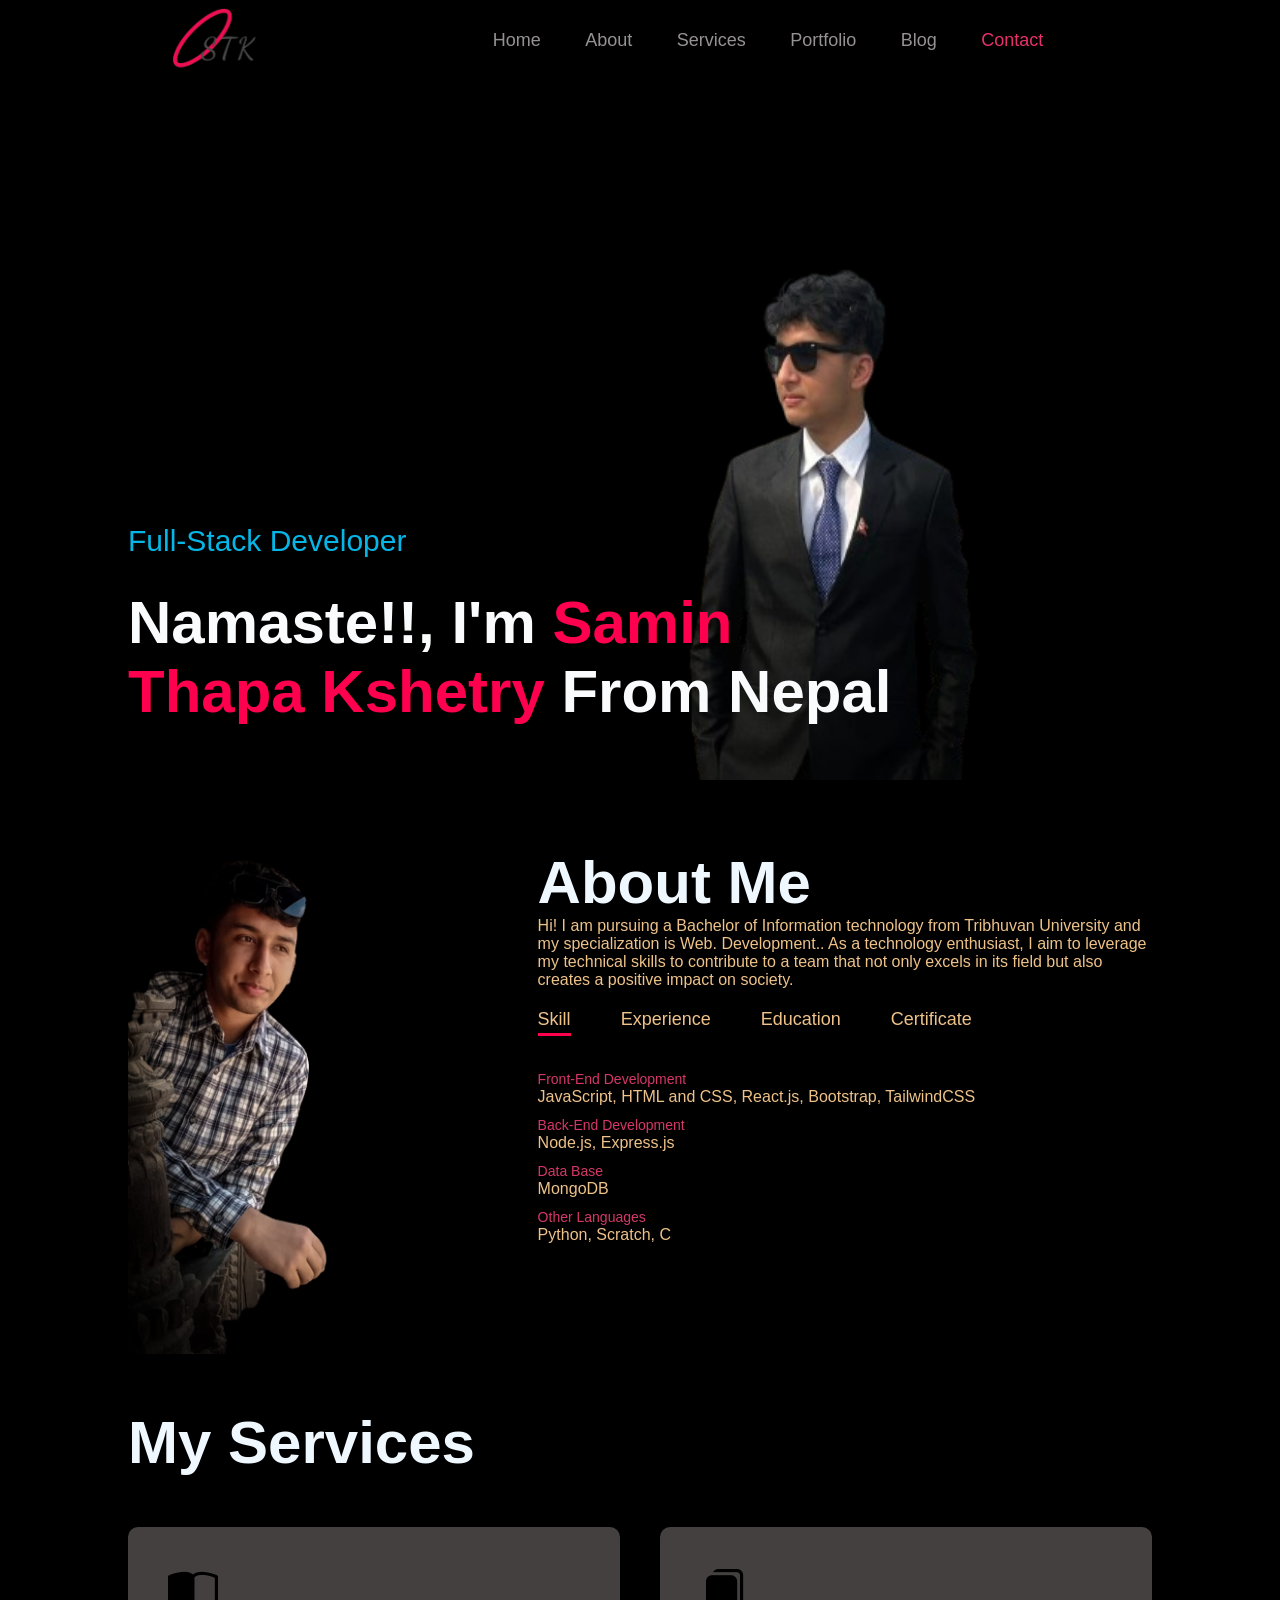
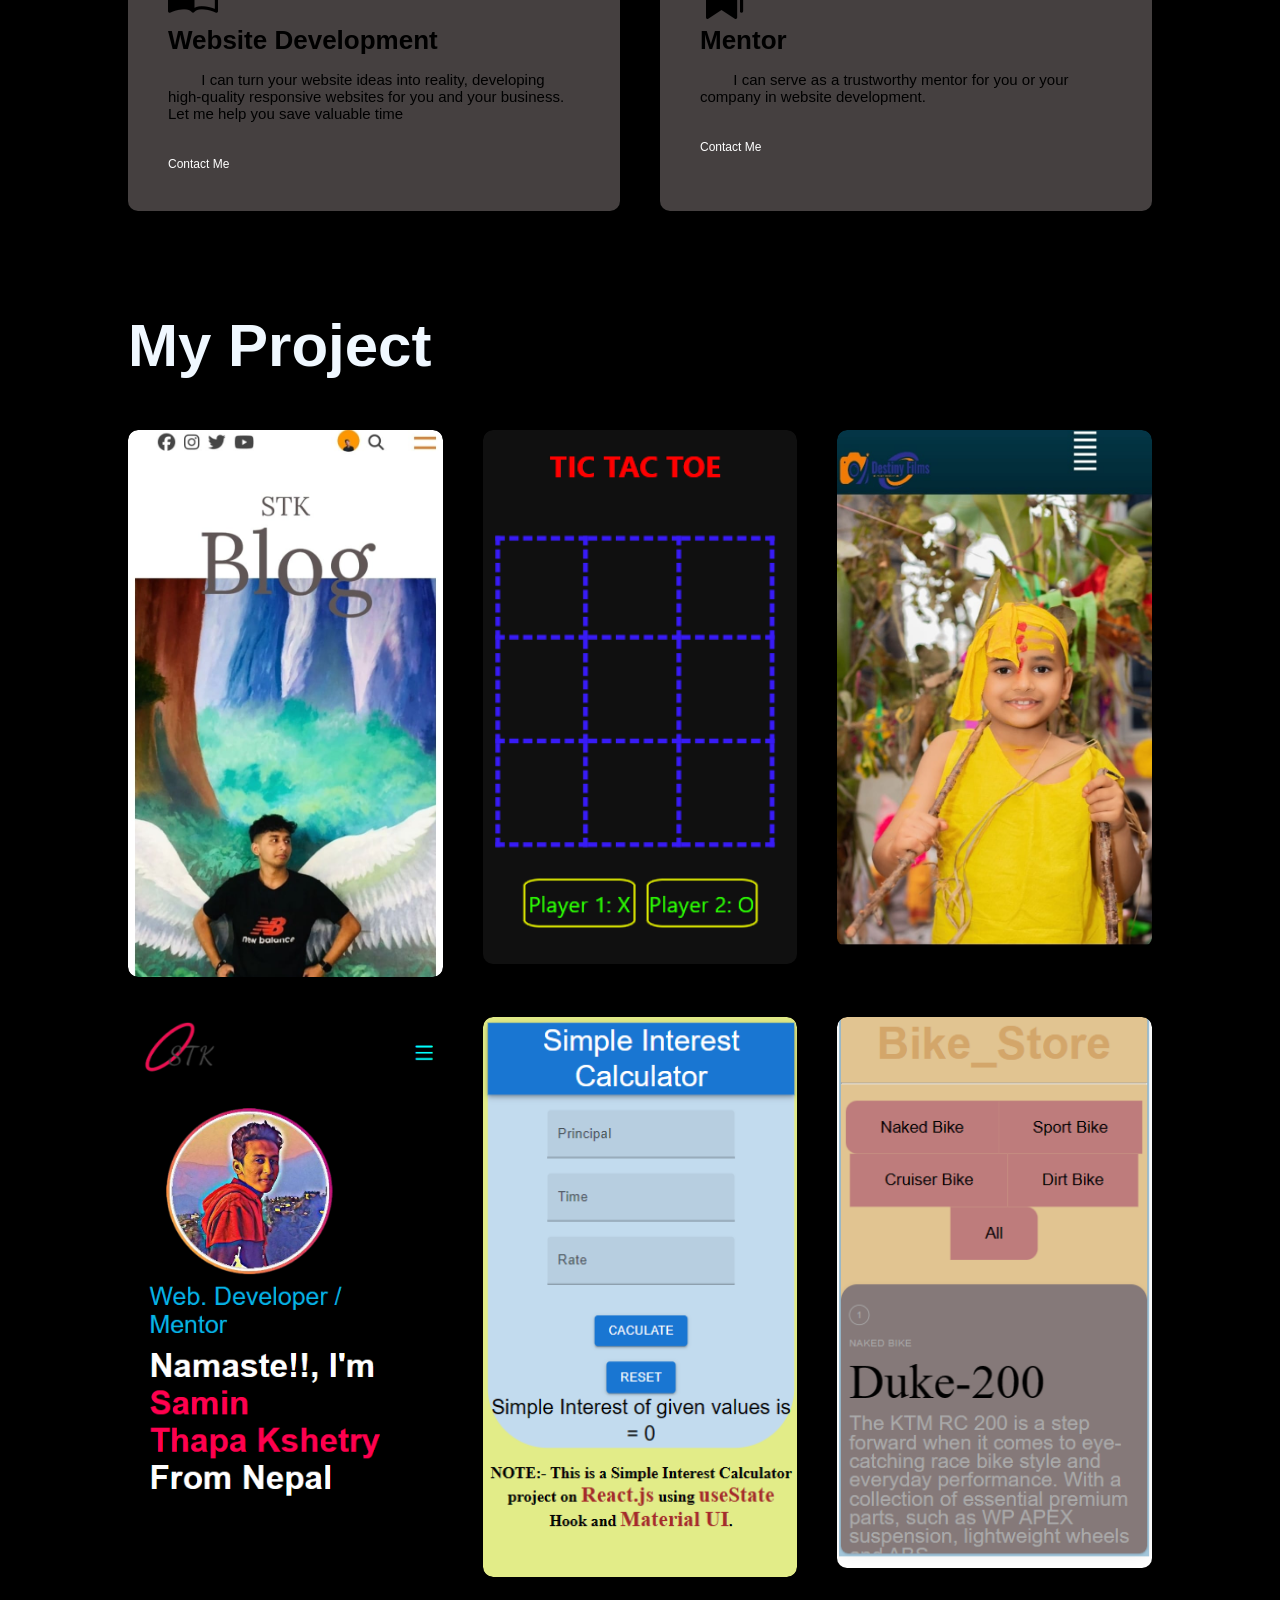
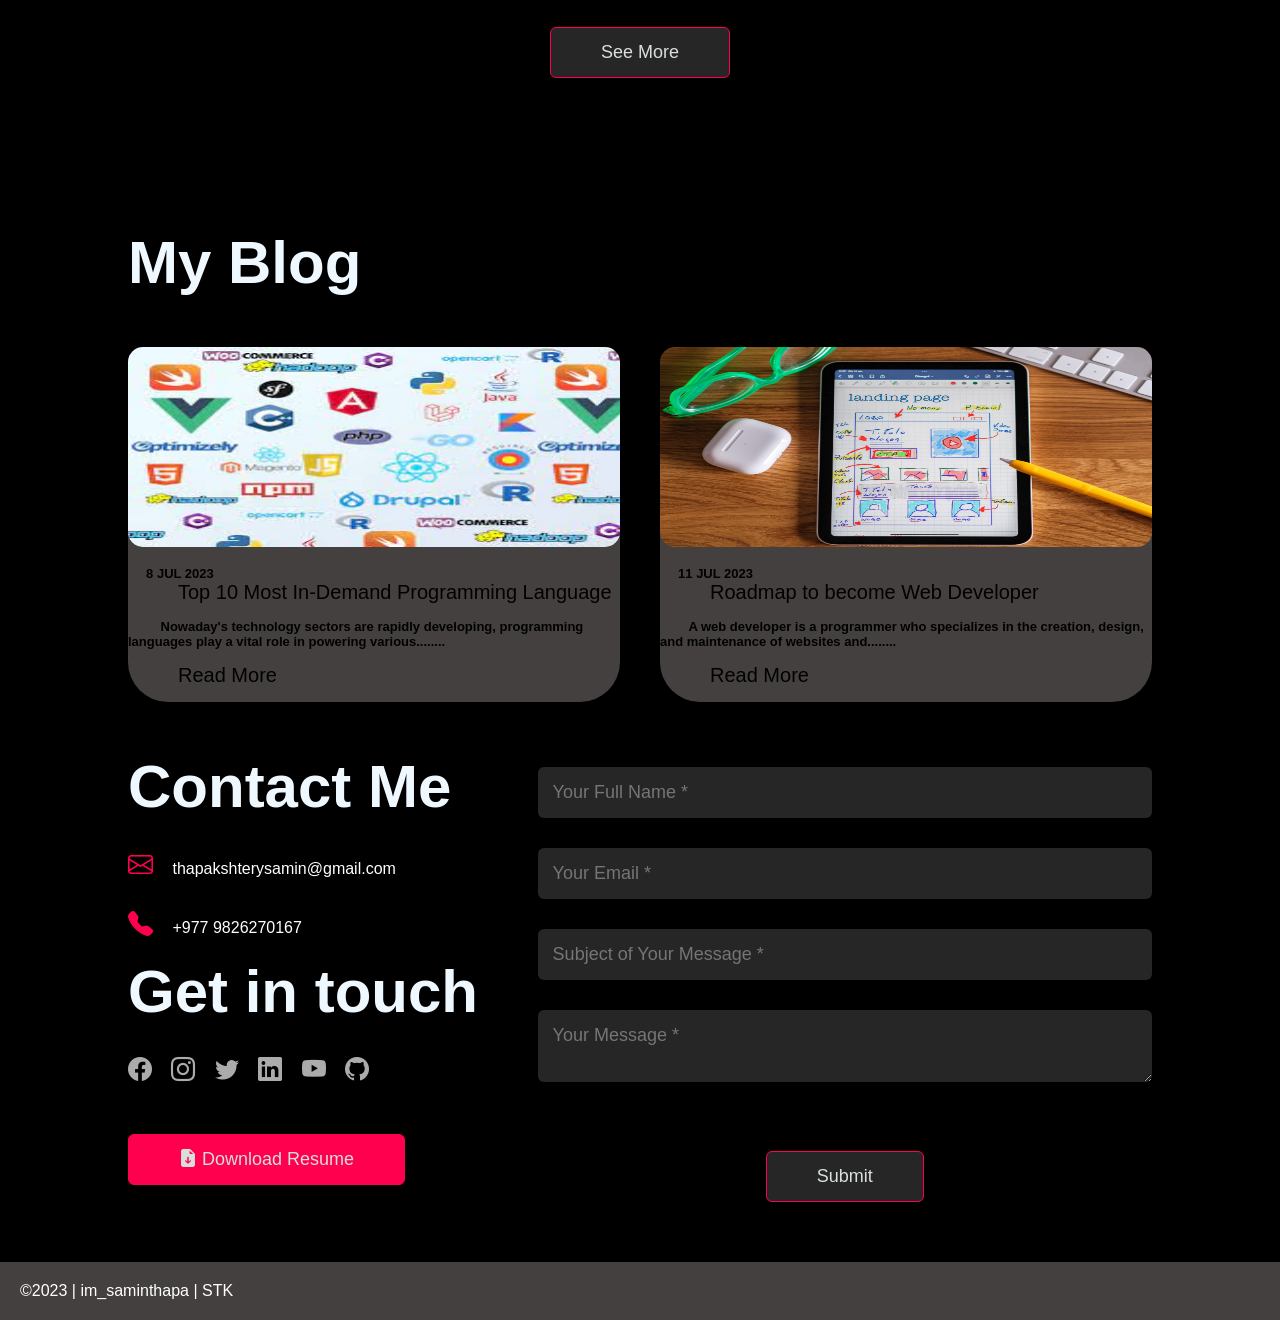
==== commit f5e06e01: "Update index.html img size changed" ====
--- a/index.html
+++ b/index.html
@@ -28,8 +28,8 @@
 
             <img class="img" src="./a.png"
              
-            width="600px";
-            height="750px";
+            width="700px";
+            height="900px";
             background-size="cover";
             background-position="center";>
             </nav>
@@ -270,4 +270,4 @@
   </script>
  
 </body>
-</html>+</html>
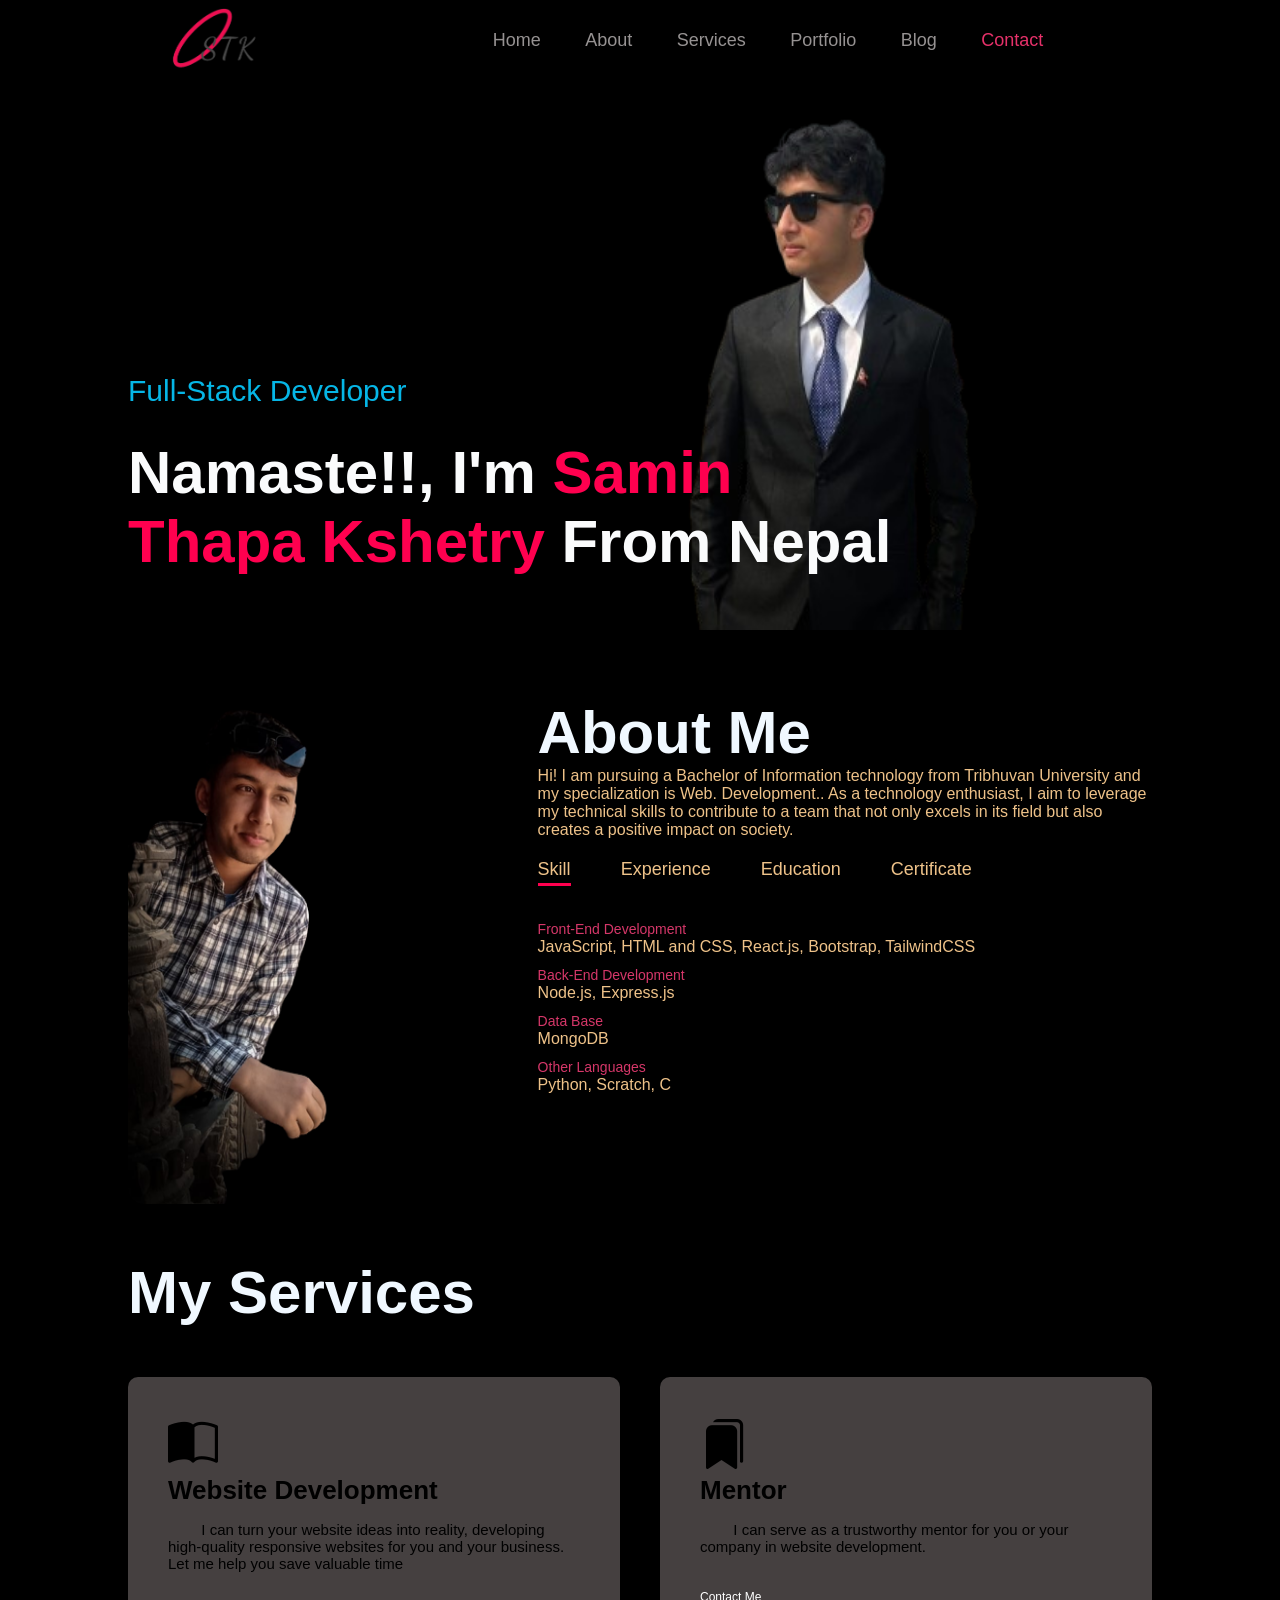
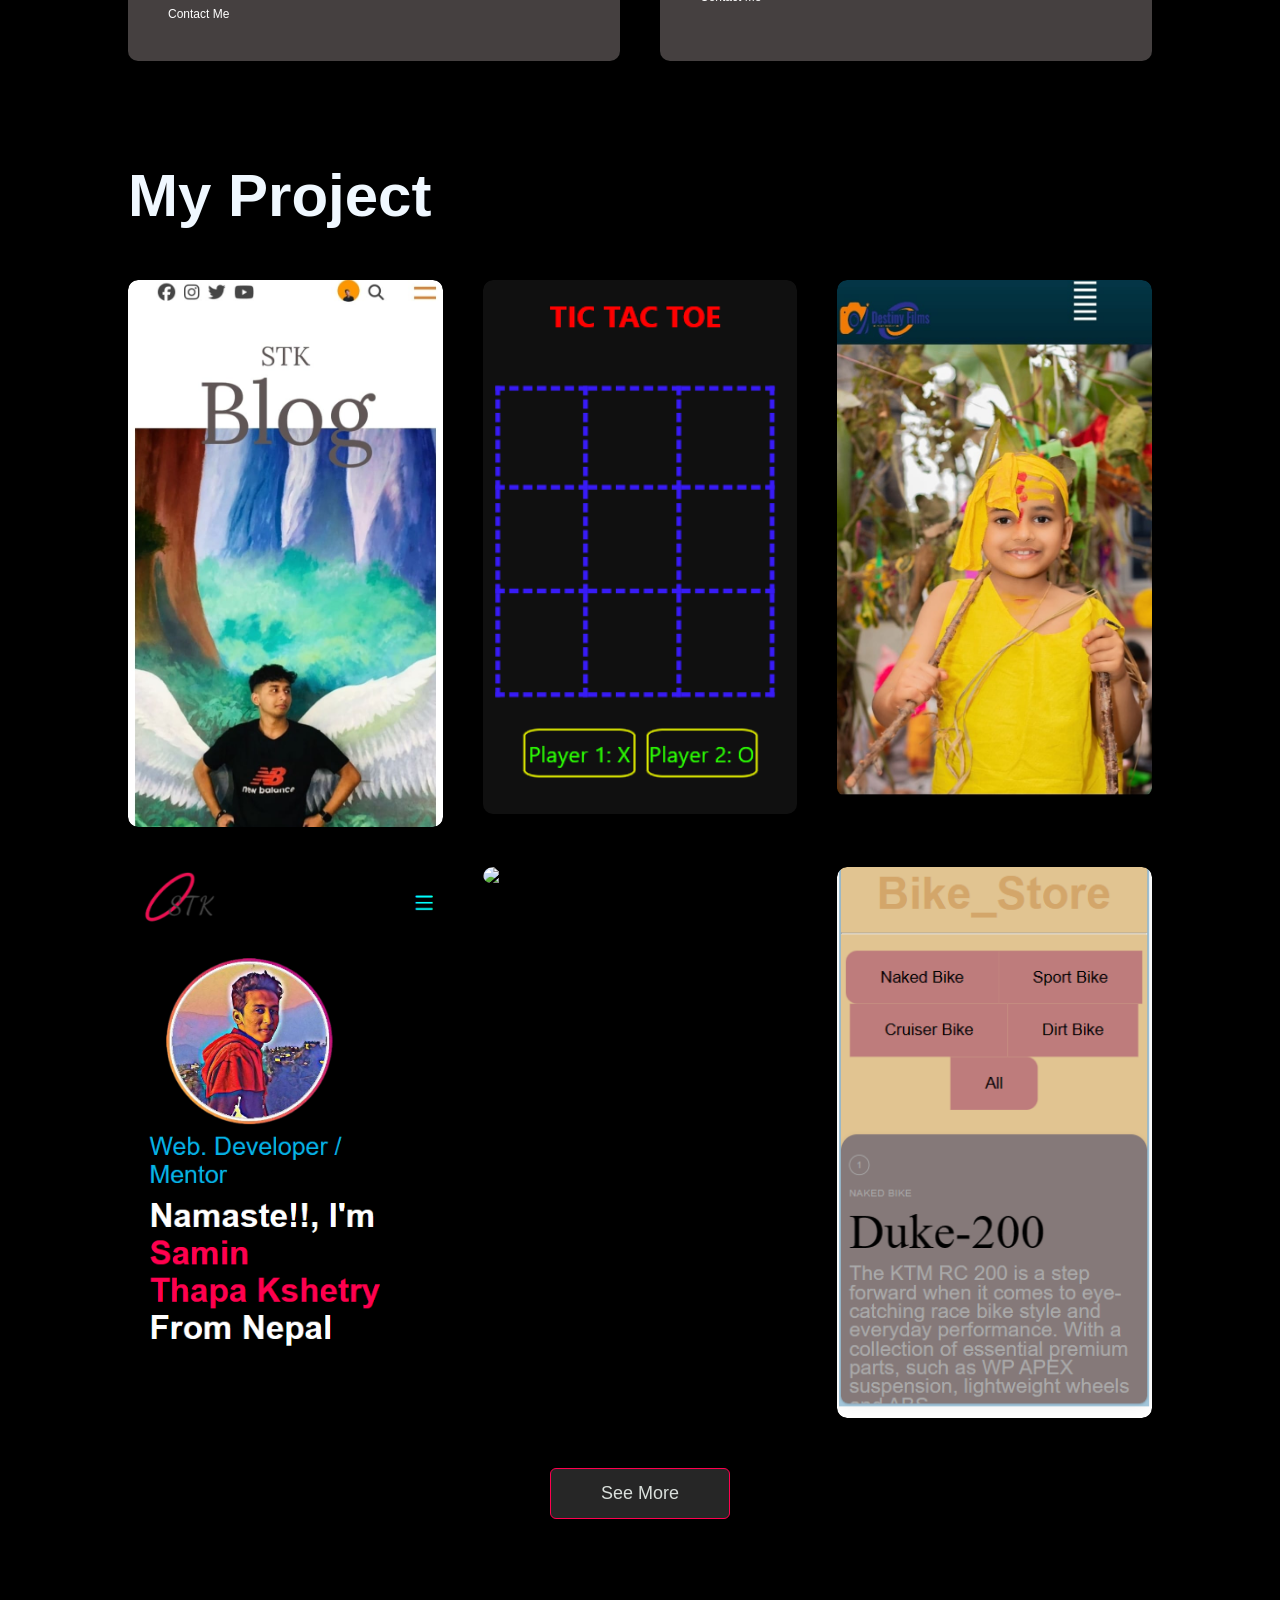
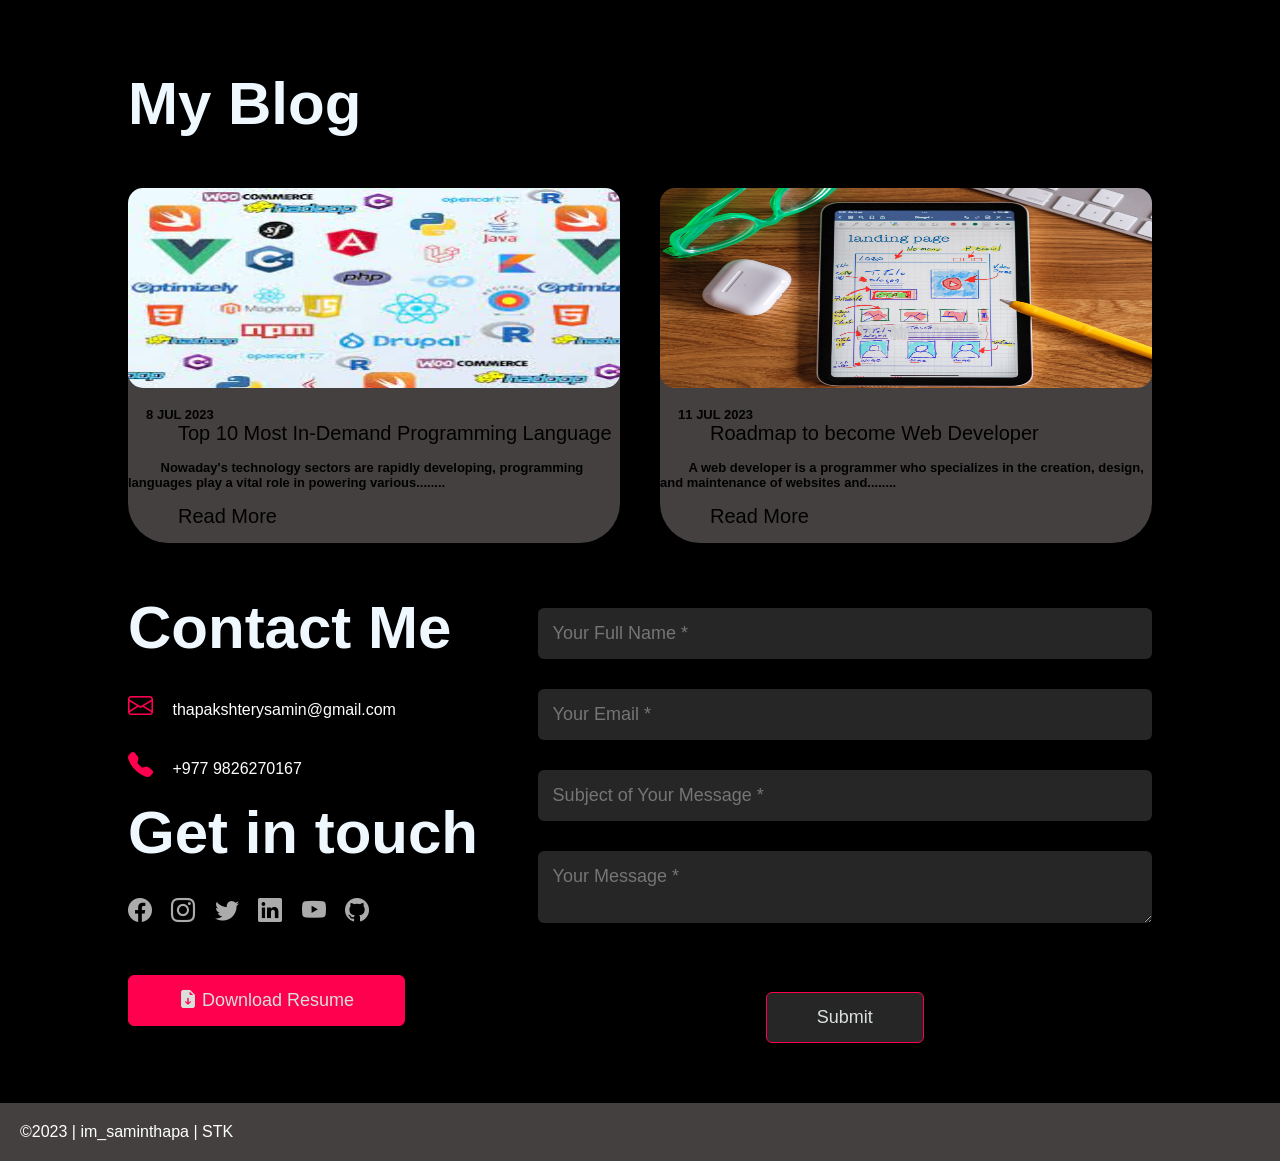
==== commit 8a7b5d49: "Update index.html" ====
--- a/index.html
+++ b/index.html
@@ -160,11 +160,11 @@
             </div>
             </div>
             <div class="work">
-                <img src="./SI.png">
+                <img src="./calculator.jpg">
                 <div class="layer">
-                    <h2>Simple Interest Calculator</h2>
-                    <h4>This is a Simple Interest Calculator project on React.js using useState Hook and Material UI. <br> <br>You can look through below link.</h4>
-                <a href="https://saminthapa-simple-interest-calculator.netlify.app/"><i class="bi bi-link"></i></a>
+                    <h2>Calculator</h2>
+                    <h4>This is a Calculator project using HTML, CSS and JavaScript. <br> <br>You can look through below link.</h4>
+                <a href="https://saminthapa.github.io/Calculator/"><i class="bi bi-link"></i></a>
                 </div>
             </div>
             <div class="work">
--- a/style1.css
+++ b/style1.css
@@ -32,7 +32,7 @@
 
 .img{
     margin-left: 250px;
-   margin-top: -150px;
+   margin-top: -300px;
 }
 nav ul {
     position: fixed;
